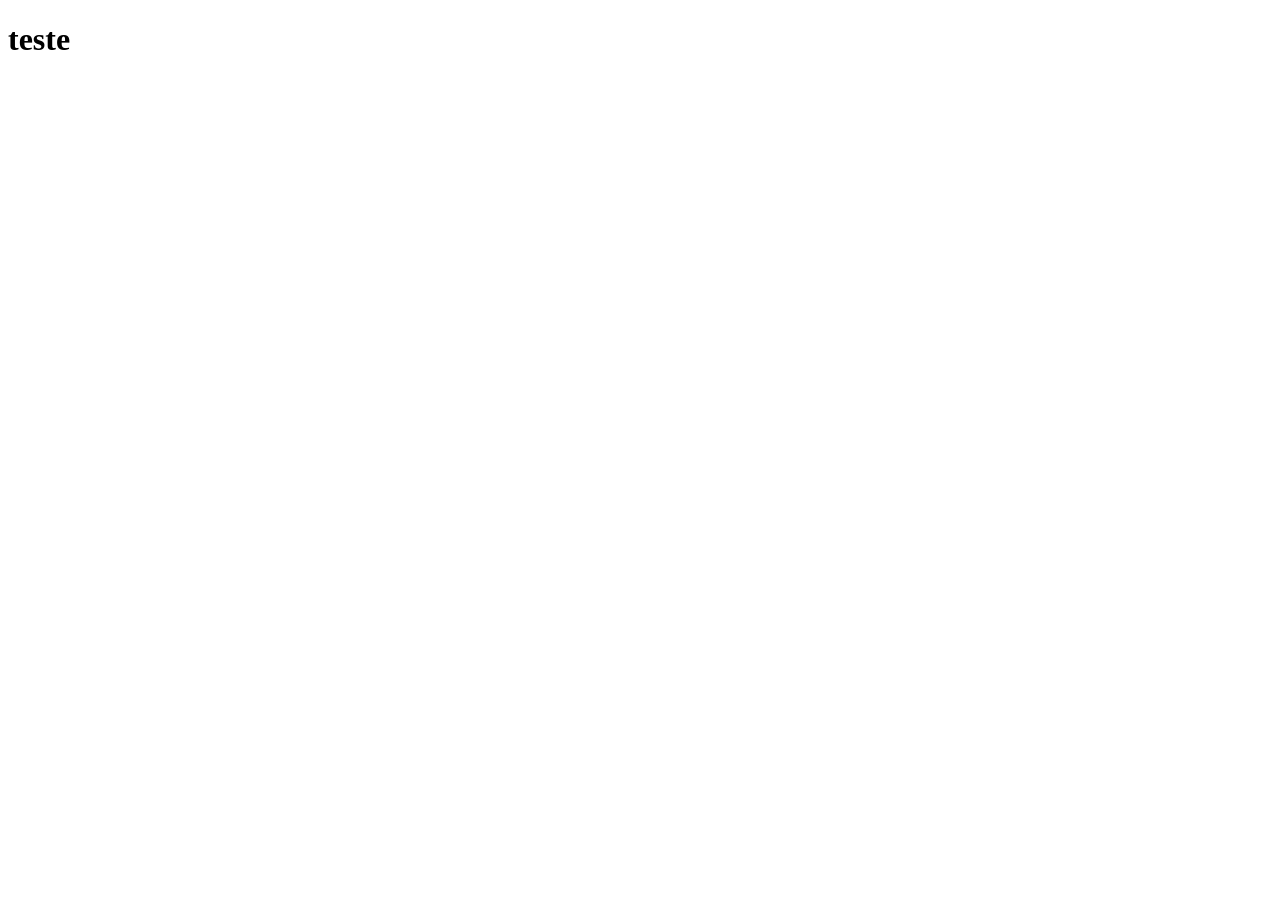
==== index.html @ b58f0f80 "First commit" ====
<!DOCTYPE html>
<html lang="en">
<head>
    <meta charset="UTF-8">
    <meta name="viewport" content="width=device-width, initial-scale=1.0">
    <title>Document</title>
    <link rel="stylesheet" href="style.css">
</head>
<body>
    <h1>teste</h1>
</body>
</html>
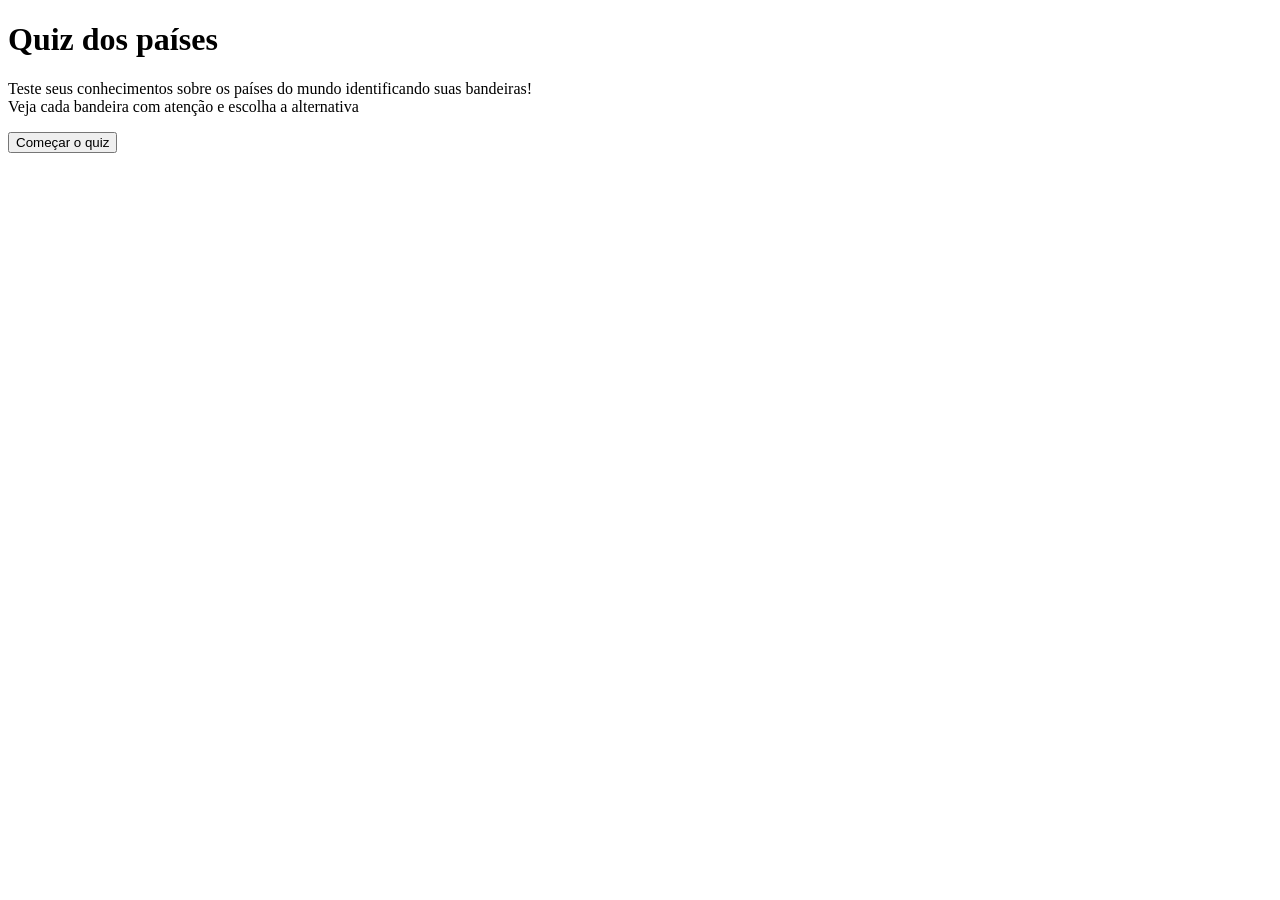
==== commit 8e0f4f8e: "Página de jogo criada, botões para trocar entre as páginas e referencias dos principais elementos do" ====
--- a/index.html
+++ b/index.html
@@ -1,12 +1,16 @@
 <!DOCTYPE html>
-<html lang="en">
+<html lang="pt-br">
 <head>
     <meta charset="UTF-8">
     <meta name="viewport" content="width=device-width, initial-scale=1.0">
-    <title>Document</title>
+    <title>O Quiz dos países</title>
     <link rel="stylesheet" href="style.css">
 </head>
 <body>
-    <h1>teste</h1>
+    <h1>Quiz dos países</h1>
+    <p>Teste seus conhecimentos sobre os países do mundo identificando suas bandeiras!<br>
+        Veja cada bandeira com atenção e escolha a alternativa</p>
+    <button id="btnStart">Começar o quiz</button>
+    <script src="scripts.js"></script>
 </body>
 </html>
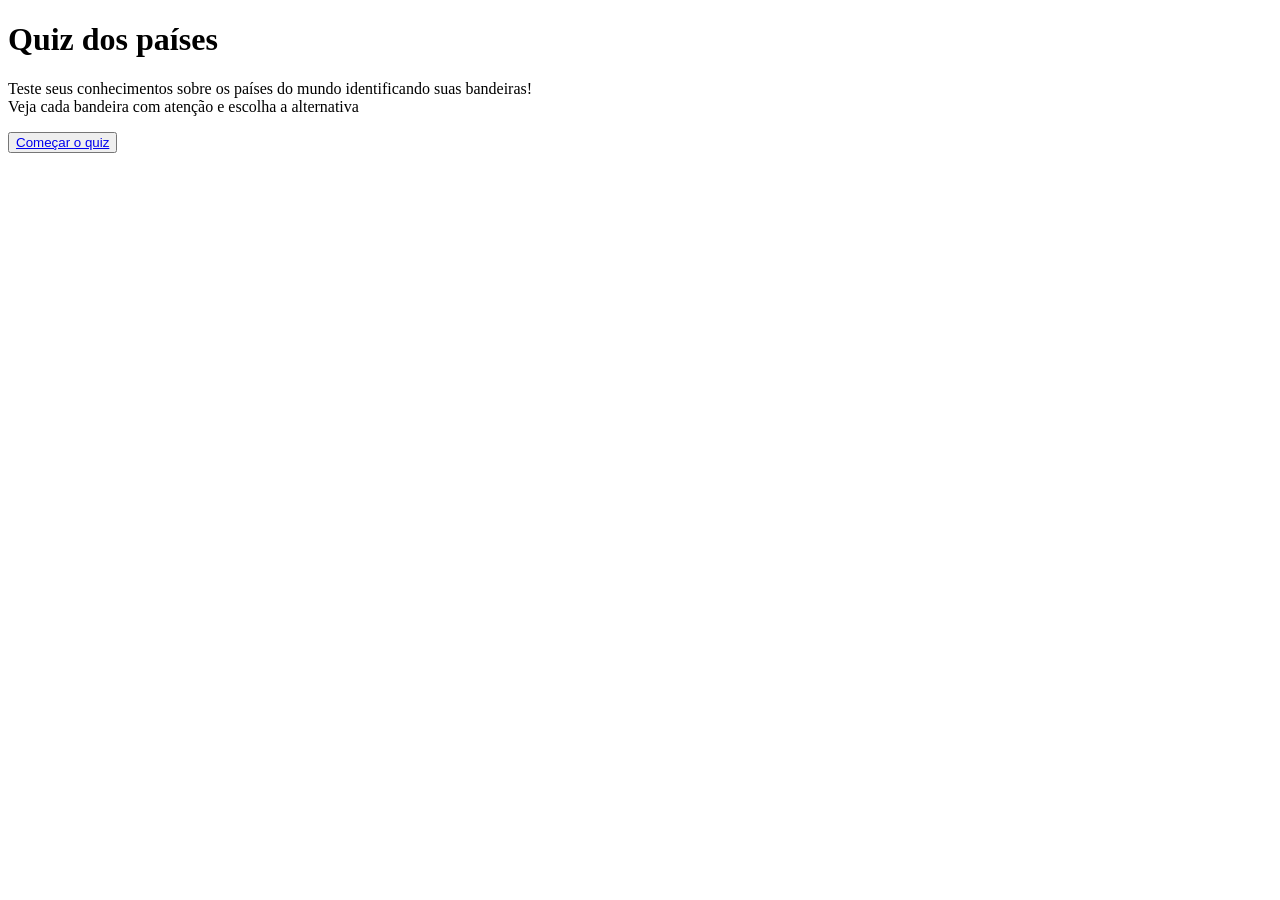
==== commit 174a671d: "remoção do script do index, adição do de array perguntas e função de randomização do array." ====
--- a/index.html
+++ b/index.html
@@ -10,7 +10,6 @@
     <h1>Quiz dos países</h1>
     <p>Teste seus conhecimentos sobre os países do mundo identificando suas bandeiras!<br>
         Veja cada bandeira com atenção e escolha a alternativa</p>
-    <button id="btnStart">Começar o quiz</button>
-    <script src="scripts.js"></script>
+    <button><a href="game.html">Começar o quiz</a></button>
 </body>
 </html>
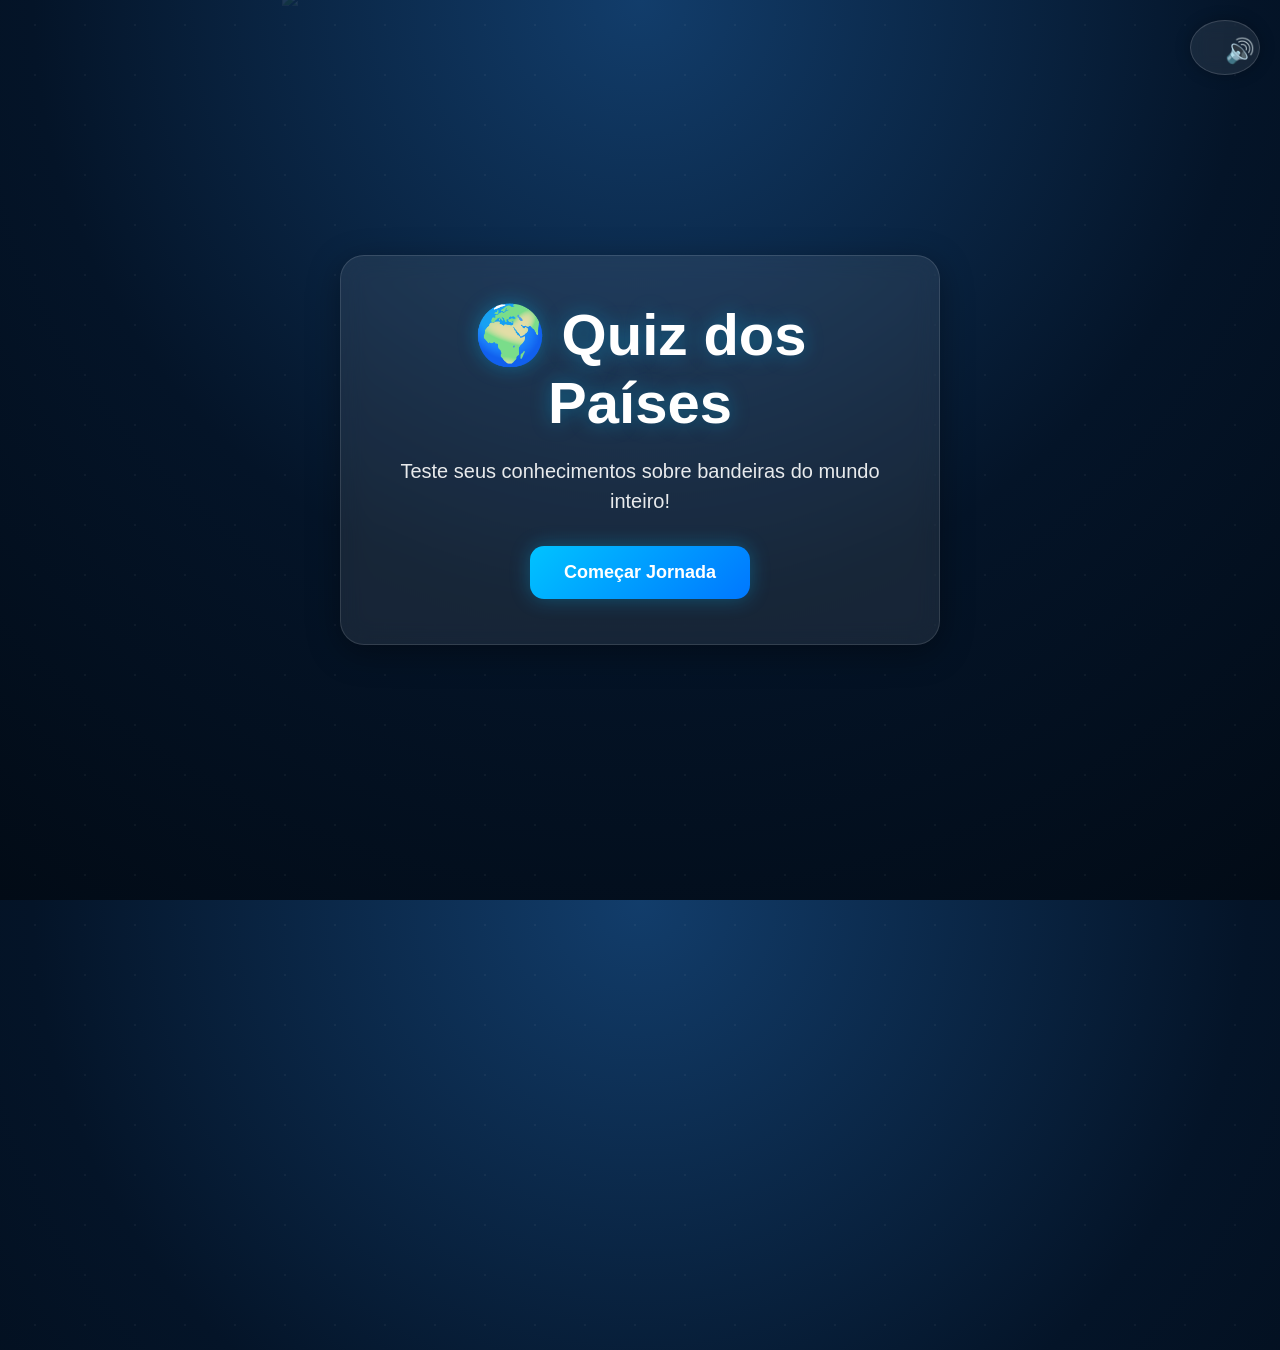
==== commit a451177e: "modificações na aparencia" ====
--- a/index.html
+++ b/index.html
@@ -7,9 +7,45 @@
     <link rel="stylesheet" href="style.css">
 </head>
 <body>
-    <h1>Quiz dos países</h1>
-    <p>Teste seus conhecimentos sobre os países do mundo identificando suas bandeiras!<br>
-        Veja cada bandeira com atenção e escolha a alternativa</p>
-    <button><a href="game.html">Começar o quiz</a></button>
+
+    <div id="fundo-animado"></div>
+    <!-- MÚSICA -->
+
+    <audio
+        id="bgMusic"
+        loop
+        autoplay
+        muted
+    >
+
+        <source
+        src="music/ambient.mp3"
+        type="audio/mpeg">
+
+    </audio>
+
+    <!-- BOTÃO -->
+
+    <button id="musicBtn">
+        🔊
+    </button>
+    <!-- CONTEUDO DO CORPO -->
+    <div class="container">
+
+        <h1>🌍 Quiz dos Países</h1>
+
+        <p>
+            Teste seus conhecimentos sobre bandeiras
+            do mundo inteiro!
+        </p>
+
+        <button id="btnStart">
+            Começar Jornada
+        </button>
+
+    </div>
+
+    <script src="index.js"></script>
+
 </body>
 </html>
--- a/style.css
+++ b/style.css
@@ -0,0 +1,269 @@
+*{
+    margin:0;
+    padding:0;
+    box-sizing:border-box;
+}
+
+body{
+    overflow:hidden;
+
+    height:100vh;
+
+    display:flex;
+    justify-content:center;
+    align-items:center;
+
+    font-family:Arial, Helvetica, sans-serif;
+
+    color:white;
+
+    background:
+    radial-gradient(circle at top,
+    #123d6b 0%,
+    #041428 55%,
+    #020b16 100%);
+
+    position:relative;
+}
+
+/* PARTÍCULAS */
+
+body::before{
+
+    content:"";
+
+    position:absolute;
+
+    width:200%;
+    height:200%;
+
+    background-image:
+    radial-gradient(white 1px, transparent 1px);
+
+    background-size:50px 50px;
+
+    opacity:0.04;
+
+    animation:moverFundo 30s linear infinite;
+
+    z-index:0;
+}
+
+@keyframes moverFundo{
+
+    from{
+        transform:translateY(0);
+    }
+
+    to{
+        transform:translateY(-50px);
+    }
+}
+
+/* FUNDO */
+
+#fundo-animado{
+
+    position:fixed;
+
+    inset:0;
+
+    overflow:hidden;
+
+    z-index:1;
+
+    pointer-events:none;
+}
+
+/* BANDEIRAS */
+
+.flag{
+
+    position:absolute;
+
+    opacity:0.12;
+
+    animation:fall linear infinite;
+
+    user-select:none;
+
+    pointer-events:none;
+}
+
+@keyframes fall{
+
+    from{
+        transform:
+        translateY(-120px)
+        translateX(0px)
+        rotate(0deg);
+    }
+
+    to{
+        transform:
+        translateY(120vh)
+        translateX(60px)
+        rotate(360deg);
+    }
+}
+
+/* CONTAINER */
+
+.container{
+
+    position:relative;
+
+    z-index:10;
+
+    width:600px;
+
+    padding:45px;
+
+    border-radius:24px;
+
+    text-align:center;
+
+    background:rgba(255,255,255,0.08);
+
+    backdrop-filter:blur(12px);
+
+    border:1px solid rgba(255,255,255,0.12);
+
+    box-shadow:
+    0 8px 32px rgba(0,0,0,0.35);
+
+    animation:entrada 1s ease;
+}
+
+@keyframes entrada{
+
+    from{
+        opacity:0;
+
+        transform:
+        translateY(30px)
+        scale(0.95);
+    }
+
+    to{
+        opacity:1;
+
+        transform:
+        translateY(0)
+        scale(1);
+    }
+}
+
+/* TÍTULO */
+
+.container h1{
+
+    font-size:58px;
+
+    margin-bottom:20px;
+
+    font-weight:800;
+
+    text-shadow:
+    0 0 20px rgba(0,195,255,0.35);
+}
+
+/* TEXTO */
+
+.container p{
+
+    font-size:20px;
+
+    line-height:1.5;
+
+    margin-bottom:30px;
+
+    opacity:0.9;
+}
+
+/* BOTÃO */
+
+button{
+
+    padding:16px 34px;
+
+    border:none;
+
+    border-radius:14px;
+
+    font-size:18px;
+
+    font-weight:bold;
+
+    cursor:pointer;
+
+    background:
+    linear-gradient(135deg,#00c3ff,#0077ff);
+
+    color:white;
+
+    transition:0.3s;
+
+    box-shadow:
+    0 0 20px rgba(0,195,255,0.3);
+}
+
+button:hover{
+
+    transform:
+    scale(1.07)
+    translateY(-2px);
+
+    box-shadow:
+    0 0 35px rgba(0,195,255,0.6);
+}
+
+/* =========================
+   BOTÃO MÚSICA
+========================= */
+
+#musicBtn{
+
+    position:fixed;
+
+    top:20px;
+    right:20px;
+
+    width:55px;
+    height:55px;
+
+    border:none;
+
+    border-radius:50%;
+
+    font-size:24px;
+
+    cursor:pointer;
+
+    z-index:100;
+
+    color:white;
+
+    background:
+    rgba(255,255,255,0.08);
+
+    backdrop-filter:blur(10px);
+
+    border:
+    1px solid rgba(255,255,255,0.15);
+
+    box-shadow:
+    0 0 15px rgba(0,0,0,0.25);
+
+    transition:0.3s;
+}
+
+#musicBtn:hover{
+
+    transform:
+    scale(1.1)
+    rotate(8deg);
+
+    background:
+    rgba(255,255,255,0.15);
+}
